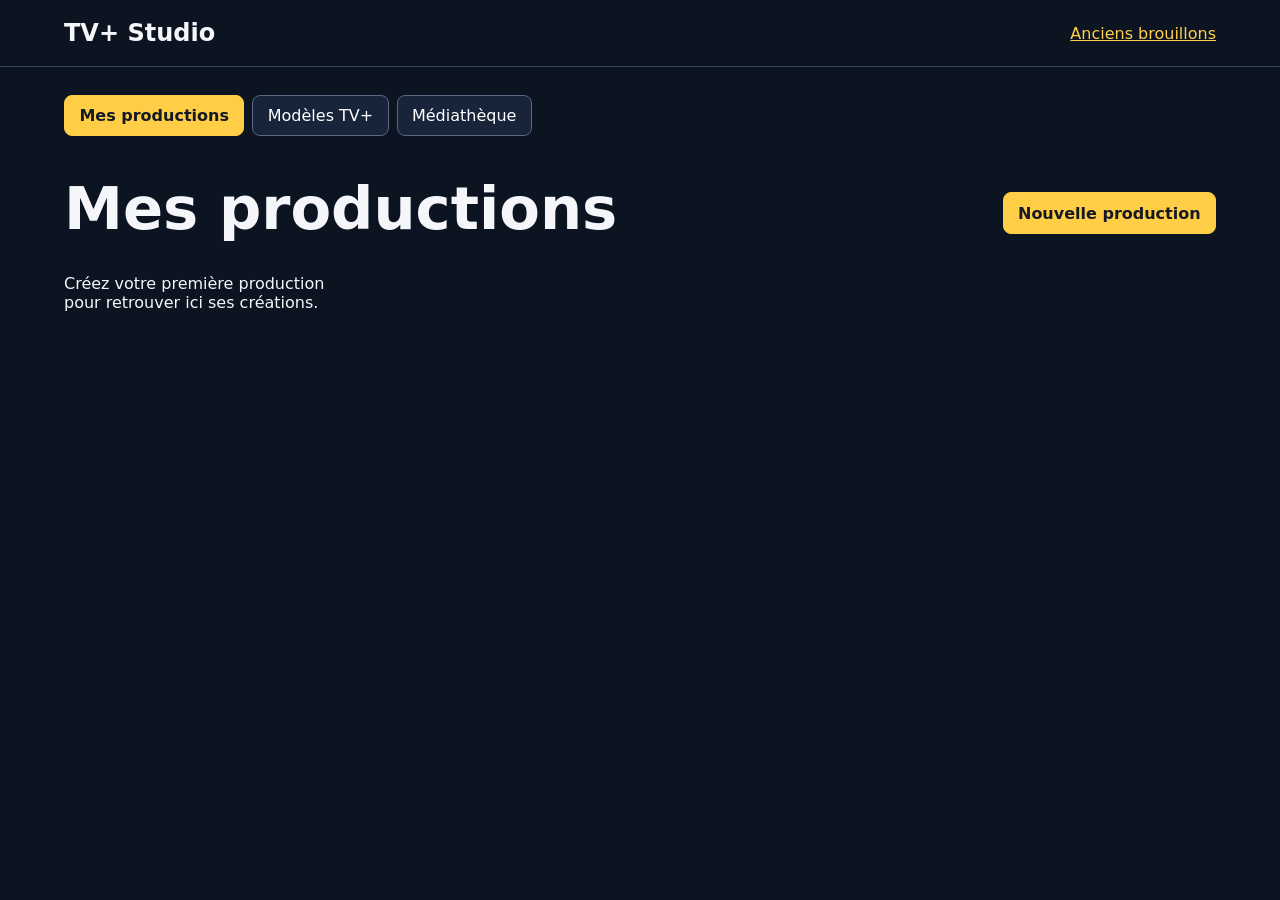
==== productions.html @ e291caa4 "Organiser TV+ Studio autour des productions et de leurs créations" ====
<!doctype html><html lang="fr"><head><meta charset="utf-8"><meta name="viewport" content="width=device-width, initial-scale=1"><title>Mes productions · TV+ Studio</title><link rel="stylesheet" href="productions.css"><script defer src="production-store.js"></script><script defer src="production-home.js"></script></head>
<body><header><strong>TV+ Studio</strong><a href="index.html?classique">Anciens brouillons</a></header><main>
<nav aria-label="Studio"><button data-view="projects">Mes productions</button><button data-view="models">Modèles TV+</button><button data-view="media">Médiathèque</button></nav>
<section id="projects"><div class="heading"><h1>Mes productions</h1><button id="newProject" class="primary">Nouvelle production</button></div><div class="grid" id="cards"></div></section>
<section id="models" hidden><h1>Modèles TV+</h1><div id="modelCards" class="grid"></div></section>
<section id="media" hidden><div class="heading"><h1>Médiathèque</h1><label class="primary">Importer un média<input hidden type="file" id="upload" accept="image/*,video/*" multiple></label></div><div id="assets" class="grid"></div></section>
<dialog id="create"><form><h2>Nouvelle production</h2><label>Sujet<input id="subject" required maxlength="250" autofocus></label><label>Format éditorial<select id="format"></select></label><label>Média source<select id="source"><option value="">Importer plus tard</option></select></label><div class="heading"><button type="button" id="cancel">Annuler</button><button class="primary">Créer la production</button></div></form></dialog>
</main></body></html>
---- productions.css ----
*{box-sizing:border-box}body{margin:0;background:#0c1321;color:#f4f6fa;font:16px Barlow,system-ui,sans-serif}header,main{padding:1.2rem max(5vw,1rem)}header,.heading{display:flex;align-items:center;justify-content:space-between;gap:1rem;flex-wrap:wrap}header{border-bottom:1px solid #364459}header strong{font-size:1.5rem}a{color:#ffcf4a}button,.primary,select,input{font:inherit;border:1px solid #596780;background:#17243a;color:white;border-radius:.5rem;padding:.65rem .9rem}button,.primary{cursor:pointer}.primary,button[aria-current=page]{background:#ffce46;color:#151923;border-color:#ffce46;font-weight:700}nav{display:flex;gap:.5rem;flex-wrap:wrap;margin:.5rem 0 2rem}h1{font-size:clamp(2rem,5vw,3.7rem);line-height:1.05;margin:.6rem 0 1.1rem}.grid{display:grid;grid-template-columns:repeat(auto-fill,minmax(min(245px,100%),1fr));gap:1rem}article{background:#162238;padding:1.1rem;border:1px solid #344459;border-radius:.8rem;overflow-wrap:anywhere}article img,article video{height:140px;width:100%;object-fit:contain;background:#080f1c}article p{color:#c2cde1}article a{display:inline-block;margin:4px 12px 4px 0}dialog{width:min(440px,92vw);border:1px solid #62728f;border-radius:1rem;background:#17243a;color:white}dialog::backdrop{background:#020812c9}form label{display:grid;gap:.4rem;margin:1rem 0}form select,form input{width:100%}
article button{margin:4px 6px 4px 0}#modelCards article img{height:175px}#cards article h2{margin-bottom:.4rem}.primary:focus-visible,button:focus-visible,a:focus-visible{outline:3px solid #fbc93f;outline-offset:2px}
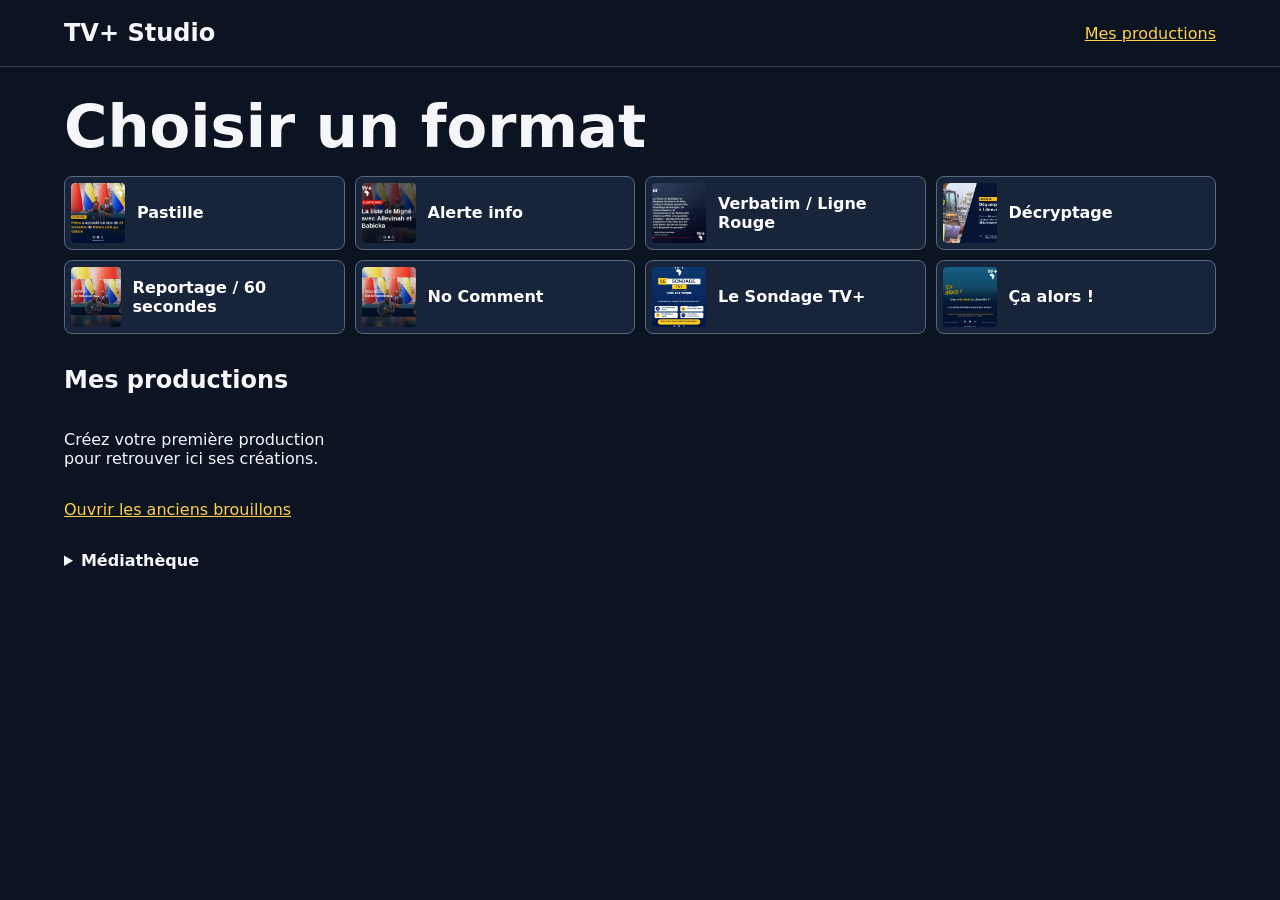
==== commit cb764e8c: "Ouvrir chaque format en un clic et simplifier la navigation du Studio" ====
--- a/productions.html
+++ b/productions.html
@@ -1,8 +1,6 @@
 <!doctype html><html lang="fr"><head><meta charset="utf-8"><meta name="viewport" content="width=device-width, initial-scale=1"><title>Mes productions · TV+ Studio</title><link rel="stylesheet" href="productions.css"><script defer src="production-store.js"></script><script defer src="production-home.js"></script></head>
-<body><header><strong>TV+ Studio</strong><a href="index.html?classique">Anciens brouillons</a></header><main>
-<nav aria-label="Studio"><button data-view="projects">Mes productions</button><button data-view="models">Modèles TV+</button><button data-view="media">Médiathèque</button></nav>
-<section id="projects"><div class="heading"><h1>Mes productions</h1><button id="newProject" class="primary">Nouvelle production</button></div><div class="grid" id="cards"></div></section>
-<section id="models" hidden><h1>Modèles TV+</h1><div id="modelCards" class="grid"></div></section>
-<section id="media" hidden><div class="heading"><h1>Médiathèque</h1><label class="primary">Importer un média<input hidden type="file" id="upload" accept="image/*,video/*" multiple></label></div><div id="assets" class="grid"></div></section>
-<dialog id="create"><form><h2>Nouvelle production</h2><label>Sujet<input id="subject" required maxlength="250" autofocus></label><label>Format éditorial<select id="format"></select></label><label>Média source<select id="source"><option value="">Importer plus tard</option></select></label><div class="heading"><button type="button" id="cancel">Annuler</button><button class="primary">Créer la production</button></div></form></dialog>
-</main></body></html>
+<body><header><strong>TV+ Studio</strong><a href="#projects">Mes productions</a></header><main>
+<section id="models"><h1>Choisir un format</h1><p id="selection" hidden><span></span> <button id="clearAsset">Retirer</button></p><div id="modelCards" class="formats"></div></section>
+<section id="projects"><h2>Mes productions</h2><div class="grid" id="cards"></div><a href="index.html?classique">Ouvrir les anciens brouillons</a></section>
+<details id="media"><summary>Médiathèque</summary><label>Importer un média <input type="file" id="upload" accept="image/*,video/*" multiple></label><div id="assets" class="grid"></div></details>
+</main></body></html>
--- a/productions.css
+++ b/productions.css
@@ -1,2 +1,4 @@
 *{box-sizing:border-box}body{margin:0;background:#0c1321;color:#f4f6fa;font:16px Barlow,system-ui,sans-serif}header,main{padding:1.2rem max(5vw,1rem)}header,.heading{display:flex;align-items:center;justify-content:space-between;gap:1rem;flex-wrap:wrap}header{border-bottom:1px solid #364459}header strong{font-size:1.5rem}a{color:#ffcf4a}button,.primary,select,input{font:inherit;border:1px solid #596780;background:#17243a;color:white;border-radius:.5rem;padding:.65rem .9rem}button,.primary{cursor:pointer}.primary,button[aria-current=page]{background:#ffce46;color:#151923;border-color:#ffce46;font-weight:700}nav{display:flex;gap:.5rem;flex-wrap:wrap;margin:.5rem 0 2rem}h1{font-size:clamp(2rem,5vw,3.7rem);line-height:1.05;margin:.6rem 0 1.1rem}.grid{display:grid;grid-template-columns:repeat(auto-fill,minmax(min(245px,100%),1fr));gap:1rem}article{background:#162238;padding:1.1rem;border:1px solid #344459;border-radius:.8rem;overflow-wrap:anywhere}article img,article video{height:140px;width:100%;object-fit:contain;background:#080f1c}article p{color:#c2cde1}article a{display:inline-block;margin:4px 12px 4px 0}dialog{width:min(440px,92vw);border:1px solid #62728f;border-radius:1rem;background:#17243a;color:white}dialog::backdrop{background:#020812c9}form label{display:grid;gap:.4rem;margin:1rem 0}form select,form input{width:100%}
 article button{margin:4px 6px 4px 0}#modelCards article img{height:175px}#cards article h2{margin-bottom:.4rem}.primary:focus-visible,button:focus-visible,a:focus-visible{outline:3px solid #fbc93f;outline-offset:2px}
+
+.formats{display:grid;grid-template-columns:repeat(4,minmax(0,1fr));gap:10px}.formats button{display:flex;align-items:center;gap:12px;text-align:left;font-weight:700;min-width:0;padding:6px}.formats img{width:54px;height:60px;object-fit:cover;border-radius:4px}.formats button:hover{border-color:#ffce46}#projects,#media{margin:2rem 0}#projects>.grid{margin-bottom:1rem}#media summary{cursor:pointer;font-weight:700}#media label{display:block;margin:1rem 0}@media(max-width:750px){.formats{grid-template-columns:repeat(2,minmax(0,1fr))}.formats img{width:42px;height:50px}.formats button{gap:7px}}
